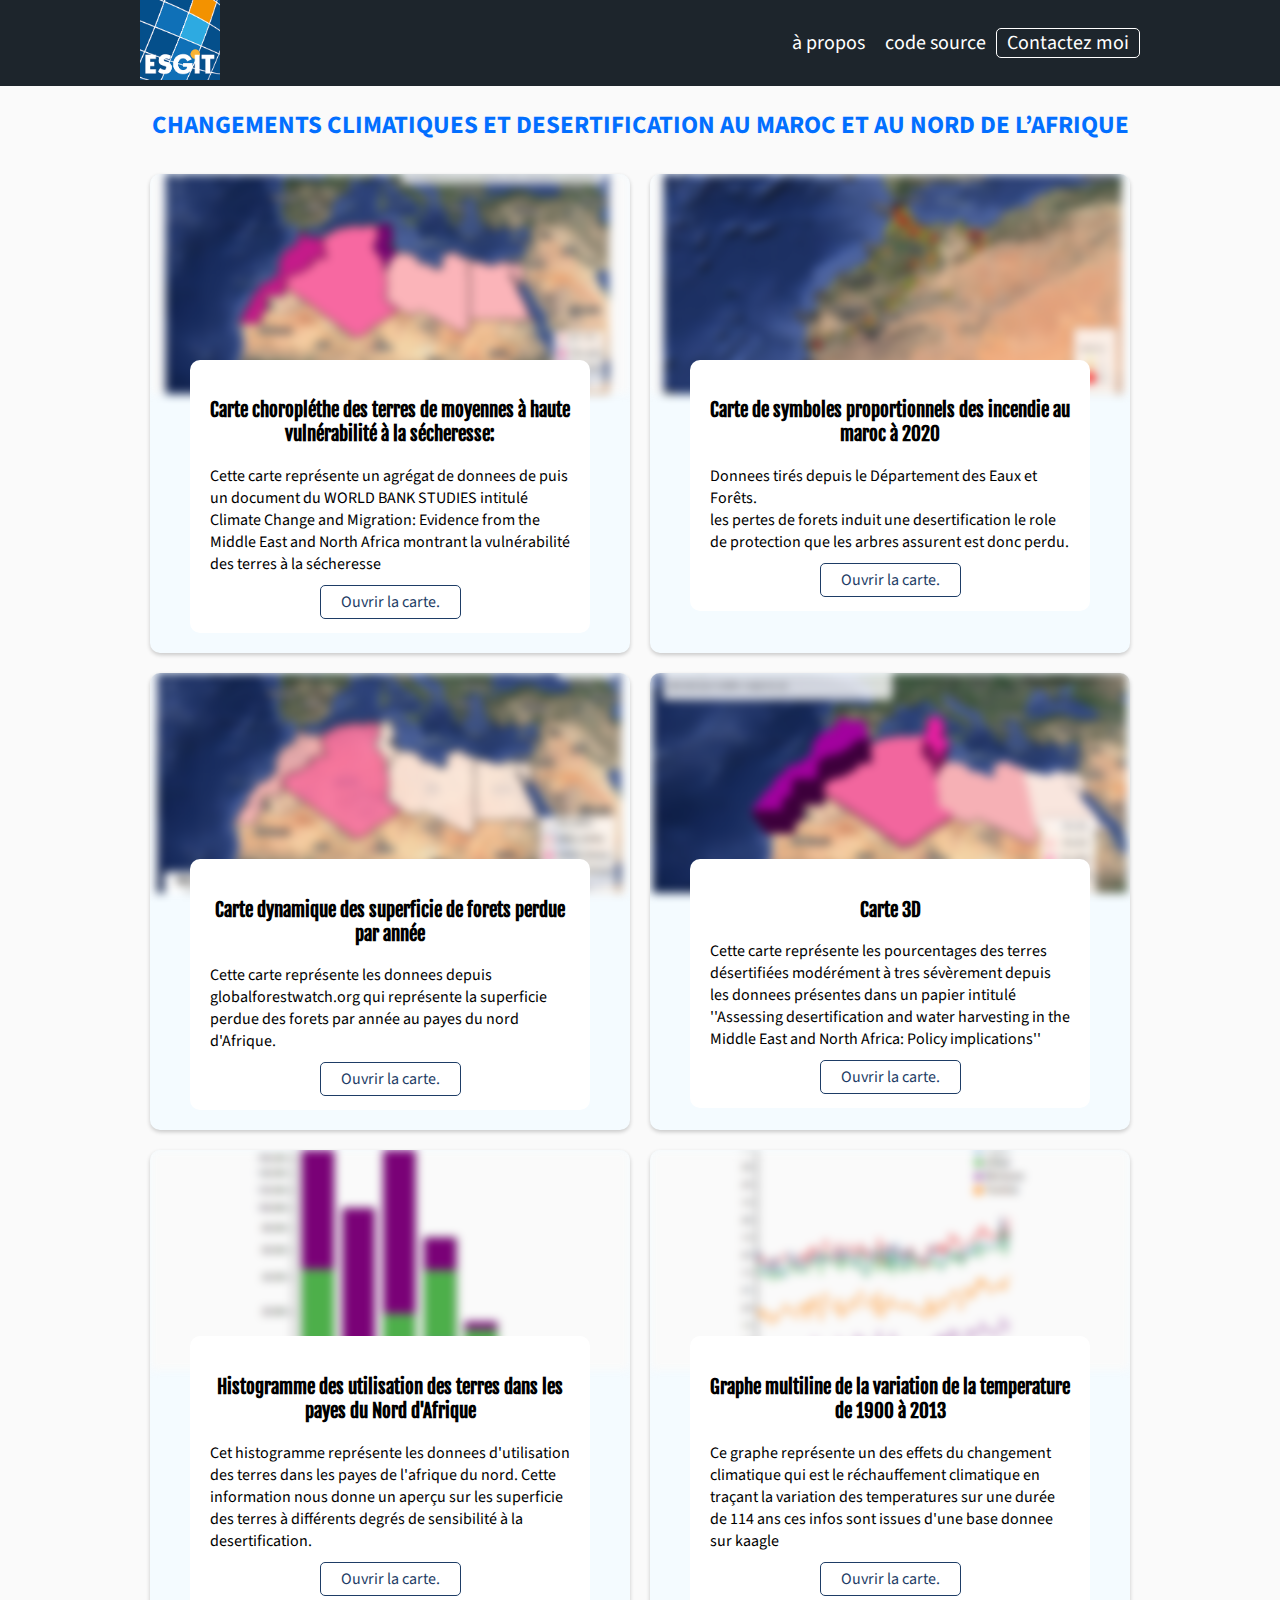
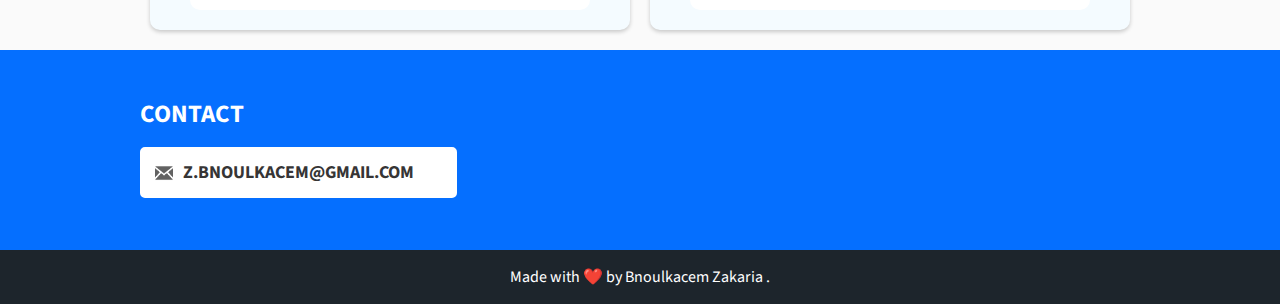
==== index.html @ ed076d4f "more html chinanigans" ====
<!DOCTYPE html>
<html lang="fr">

<head>
  <meta charset="UTF-8">
  <title>changements climatiques au Maroc et au Nord de l’Afrique </title>
  <link rel="icon" type="image/png" href="./images/esgt.png">

  <link href="https://fonts.googleapis.com/css?family=Fjalla+One|Source+Sans+Pro:400,700" rel="stylesheet">
  <link rel="stylesheet" href="css/style.css">
  <meta name="viewport" content="width=device-width, initial-scale=1">
</head>

<body>
  <i class="icon-menu burger-button" id="burger-menu"></i>
  <header class="header">
    <div class="wrapper">
      <figure class="logo"><img src="./images/esgt.png" width="80" height="80" alt="logo esgit"></figure>
      <nav class="menu">
        <ol>
          <li><a class="link" href="#aboutme">à propos </a></li>
          <li><a class="link" href="#portfolio">code source</a></li>
          <li><a class="link contact-button" href="mailto: z.bnoulkacem@gmail.com">Contactez moi</a></li>
        </ol>
      </nav>
    </div>
  </header>
  </section>
  <maps>
    <div class="wrapper">
      <h2 id="maps" class="map-header">changements climatiques et desertification au Maroc et au Nord de l’Afrique</h2>
    </div>
    <section class="map-list">
      <div class="wrapper">
        <article class="map">
          <figure class="map-imageWrapper"><img class="projimg" src="./images/maps/map1.png"
              alt="Carte 1"></figure>
          <div class="map-content">
            <h3 class="map-title">Carte choropléthe des terres de moyennes à haute vulnérabilité à la sécheresse: </h3>
            <p class="map-description">Cette carte représente un agrégat de donnees de puis un document du WORLD BANK STUDIES 
              intitulé Climate Change and Migration: Evidence from the Middle East and North Africa montrant la vulnérabilité des terres à la sécheresse </p>
            <a class="map-link" href="html-pages/map1.html">Ouvrir la carte.</a>
          </div>
        </article>
        <article class="map">
          <figure class="map-imageWrapper"><img class="projimg" src="./images/maps/map2.png"
              alt="Carte 2"></figure>
          <div class="map-content">
            <h3 class="map-title">Carte de symboles proportionnels des incendie au maroc à 2020</h3>
            <p class="map-description">Donnees tirés depuis le Département des Eaux et Forêts.<br> les pertes de forets induit une desertification le role de protection que les arbres
            assurent est donc perdu. </p>
            <a class="map-link" href="html-pages/map2.html">Ouvrir la carte.</a>
          </div>
        </article>
        <article class="map">
          <figure class="map-imageWrapper"><img class="projimg" src="./images/maps/map3.png"
              alt="Carte 3"></figure>
          <div class="map-content">
            <h3 class="map-title">Carte dynamique des superficie de forets perdue par année</h3>
            <p class="map-description">Cette carte représente les donnees depuis globalforestwatch.org qui représente la superficie perdue des forets par année au payes du nord d'Afrique.</p>
            <a class="map-link" href="html-pages/map3.html">Ouvrir la carte.</a>
          </div>
        </article>
        <article class="map">
          <figure class="map-imageWrapper"><img class="projimg" src="./images/maps/map4.png"
              alt="Carte 4"></figure>
          <div class="map-content">
            <h3 class="map-title">Carte 3D</h3>
            <p class="map-description">Cette carte représente les pourcentages des terres désertifiées modérément à tres sévèrement depuis les donnees présentes dans 
              un papier intitulé ''Assessing desertification and water harvesting in the Middle East and North Africa: Policy implications''  </p>
            <a class="map-link" href="html-pages/map4.html">Ouvrir la carte.</a>
          </div>
        </article>
        <article class="map">
          <figure class="map-imageWrapper"><img class="projimg" src="./images/maps/dataviz1.png"
              alt="visualisation des donnees"></figure>
          <div class="map-content">
            <h3 class="map-title">Histogramme des utilisation des terres dans les payes du Nord d'Afrique </h3>
            <p class="map-description">Cet histogramme représente les donnees d'utilisation des terres dans les payes de l'afrique du nord. Cette information nous donne un aperçu sur les superficie des terres à différents degrés de sensibilité à la desertification.</p>
            <a class="map-link" href="html-pages/dataviz1.html">Ouvrir la carte.</a>
          </div>
        </article>
        <article class="map">
          <figure class="map-imageWrapper"><img class="projimg" src="./images/maps/dataviz2.png"
              alt="visualisation des donnees"></figure>
          <div class="map-content">
            <h3 class="map-title">Graphe multiline de la variation de la temperature de 1900 à 2013 </h3>
            <p class="map-description">Ce graphe représente un des effets du changement climatique qui est le réchauffement climatique en traçant la variation des temperatures sur une durée de 114 ans ces infos sont issues d'une base donnee sur kaagle  </p>
            <a class="map-link" href="html-pages/dataviz1.html">Ouvrir la carte.</a>
          </div>
        </article>
      </div>
    </section>
  </maps>
  <!-- external links -->
  <section id="contact" class="contact">
    <div class="wrapper">
      <form action="" class="form-email">
        <h3>Contact</h3>
        <h2>z.bnoulkacem@gmail.com</h2>

      </form>
    </div>
  </section>
  <section id="footer" class="footer">
    
      <div class="wrapper">

        <p>Made with ❤️ by <a href="mailto: z.bnoulkacem@gmail.com">Bnoulkacem Zakaria </a>.</p>
      </div>
  </section>
  
  <script>
    // ce srcript est pour une visualisation sur mobile
    const mobile = window.matchMedia('screen and (max-width: 767px)');
    const menu = document.querySelector('.menu');
    const burgerButton = document.querySelector('#burger-menu');

    mobile.addListener(validation);

    function validation(event) {
      if (event.matches) {
        burgerButton.addEventListener('click', hideShow);
      } else {
        burgerButton.removeEventListener('click', hideShow);
      }
    }
    validation(mobile);

    function hideShow() {
      if (menu.classList.contains('is-active')) {
        menu.classList.remove('is-active');
      } else {
        menu.classList.add('is-active');
      }
    }
  </script>
</body>

</html>
---- css/style.css ----
@font-face {
  font-family: 'icomoon';
  src: url('/fonts/icomoon.eot?htpiok');
  src: url('fonts/icomoon.eot?htpiok#iefix') format('embedded-opentype'),
    url('../fonts/icomoon.ttf?htpiok') format('truetype'),
    url('../fonts/icomoon.woff?htpiok') format('woff'),
    url('../fonts/icomoon.svg?htpiok#icomoon') format('svg');
  font-weight: normal;
  font-style: normal;
}

[class^="icon-"],
[class*=" icon-"] {

  font-family: 'icomoon' !important;
  speak: auto;
  font-style: normal;
  font-weight: normal;
  font-variant: normal;
  text-transform: none;
  line-height: 1;
  -webkit-font-smoothing: antialiased;
  -moz-osx-font-smoothing: grayscale;
}

.axis path,
.axis line {
  fill: none;
  stroke: #000;
  shape-rendering: crispEdges;
}

.x.axis path {
  display: none;
}

.maps-container {
  display: block;
  background-color: #E4E1EB;
  width: 60%;
  height: 100%;
  min-height: 500px;
  margin-left: auto;
  margin-right: auto;
}

.maps-container #map {
  height: 100%;
  min-height: 500px;
}

.data1 {
  display: flex;
  width: 100%;
  justify-content: center;
  align-items: center;
}

.legend i {
  width: 18px;
  height: 18px;
  float: left;
  margin-right: 8px;
  opacity: 0.7;
}


.legend {
  line-height: 18px;
  background-color: rgb(255, 255, 255);

}

.leaflet-bottom.leaflet-left {
  width: 70%;
}

.leaflet-control-container .leaflet-timeline-controls {
  box-sizing: border-box;
  width: 70%;
  margin: 0;
  margin-bottom: 15px;
}

.my-control {
  line-height: 50px;
  text-align: center;
  padding: 6px 8px;
  font: 14px/16px Arial, Helvetica, sans-serif;
  background: rgba(255, 255, 255, 0.8);
  box-shadow: 0 0 15px rgba(0, 0, 0, 0.2);
  border-radius: 5px;
}

.my-control i {
  width: 18px;
  height: 18px;
  float: left;
  margin-right: 8px;
  opacity: 0.7;
  color: 'black';
}

.info {
  padding: 6px 8px;
  font: 14px/16px Arial, Helvetica, sans-serif;
  background: white;
  background: rgba(255, 255, 255, 0.8);
  box-shadow: 0 0 15px rgba(0, 0, 0, 0.2);
  border-radius: 5px;
}

.info h4 {
  margin: 0 0 5px;
  color: #777;
}

.icon-menu:before {
  content: "\e900";
}

body {
  font-family: 'Source Sans Pro', sans-serif;
  margin: 0;
  background: #fafafa;
}

a:link {
  color: white;
  background-color: transparent;
  text-decoration: none;
}

a:visited {
  color: white;
  background-color: transparent;
  text-decoration: none;
}

a:hover {
  color: white;
  background-color: transparent;
  text-decoration: underline;
}

a:active {
  color: grey;
  background-color: transparent;
  text-decoration: underline;
}

h1,
h2,
h3,
h4,
h5,
h6 {
  font-family: 'Fjalla One', 'Times New Roman';
  font-weight: bold;
}

h1 {
  font-size: 40px;
  line-height: 1.5em;
  color: white;
  letter-spacing: -.2px;
  margin: 0;

}

h1 strong {
  color: #026fff;
}

.aboutme {
  display: flex;
  align-items: center;
  justify-content: space-between;
  height: 330px;
  background-color: #1d252c;
  flex-wrap: wrap;

}


h2 {
  text-transform: uppercase;
  color: #026fff;
  font-family: 'Source Sans Pro', sans-serif;
  font-weight: bold;
  font-size: 25px;
}

.project {
  display: flex;
  background: white;
  box-shadow: 0px 2px 4px rgba(0, 0, 0, 0.2);
  border-radius: 5px;
  margin-bottom: 15px;
  padding: 20px;
  justify-content: space-between;
  align-items: center;
  flex-wrap: wrap;
}

.project-tittle {
  font-size: 30px;
  margin-top: 0;
  margin-bottom: 10px;
}

.project-languages,
.project-date,
.project-link {
  margin: 10px 0;
}

.project-description {
  font-size: 18px;
}

.project strong {
  font-family: 'Fjalla One', 'Times New Roman';
}


.project-content {
  width: 50%;
}

.project-imageWrapper {
  width: 50%;
}

.project-imageWrapper img {
  max-width: 100%;
}

.header {
  background-color: #1d252c;
  color: white;
  display: flex;
  justify-content: space-between;
  align-content: center;
  flex-wrap: wrap;
}

ol,
ul {
  margin: 0;
  padding: 0;
  list-style: none;
}

.header ol {
  display: flex;
  flex-direction: row;
}

figure {
  margin: 0;

}

.header a {
  color: white;
  text-decoration: none;
  padding: 0px 10px;
  font-size: 20px;

}

.menu {
  display: flex;
  align-items: center;
}

.contact-button {
  border: 1px solid white;
  border-radius: 5px;
}

.projimg {
  filter: blur(5px) !important
}

.footermap {
  position: absolute;
  left: 0px;
  bottom: 0px;
  background-color: #1d252c;
  display: flex;
  color: white;
  flex-wrap: wrap;
  justify-content: center;
  width: 100%;
  margin: 0px;

}

.footer {
  position: static;
  left: 0px;
  bottom: 0px;
  background-color: #1d252c;
  display: flex;
  color: white;
  flex-wrap: wrap;
  justify-content: center;
  width: 100%;
  margin: 0px;

}

.contact {
  background-color: #056fff;
  color: white;
  height: 200px;
  display: flex;
  align-items: center;
  flex-wrap: wrap;
  justify-content: space-between;
  position: static;
  bottom: 48px;
  width: 100%;
}

.footer a {
  color: white;
}

.map-list {
  display: flex;
  flex-wrap: wrap;
  justify-content: space-between;
  margin: 10px;
}

.map img {
  width: 480px;
  height: 220px;
  object-fit: cover;
}

.map {
  box-shadow: 0px 2px 4px rgba(0, 0, 0, 0.2);
  width: 48%;
  margin: 1%;
  border-radius: 10px;
  flex-shrink: 0;
  overflow: hidden;
  background: #f4fbff;
}

.map-content {
  margin: 20px 40px;
  margin-top: -40px;
  background-color: white;
  position: relative;
  padding: 20px;
  text-align: center;
  border-radius: 10px;
}

.map-description {
  text-align: left;
}

.map-link {
  color: #1e3d66 !important;
  border: 1px solid;
  text-decoration: none;
  padding: 5px 20px;
  border-radius: 5px;
  
}

.map-header {
  margin-left: 0px;
  text-align: center;
}


.social-link {
  display: inline-block;
  width: 70px;
  height: 70px;
  background-size: 70px 70px;
  background-repeat: no-repeat;
  margin: 0px 10px;
}



.form-email h3 {
  font-family: 'Source Sans Pro', sans-serif;
  text-transform: uppercase;
  font-size: 25px;
  margin-bottom: 10px;
  margin-top: 10px;
}

.form-email h2 {
  color: #363535;
  border-color: rgb(255, 255, 255);
  background-color: #ffffff;
  padding: 10px 40px;
  background-image: url('../images/email-icon.png');
  background-repeat: no-repeat;
  background-size: 18px 18px;
  background-position-y: center;
  background-position-x: 12px;
  border-radius: 5px;
  font-size: 18px;
  border-style: solid;
}

.form-email button {
  display: block;
  margin-top: 10px;
  background: transparent;
  color: white;
  padding: 5px 30px;
  border-radius: 5px;
  font-size: 18px;
}

.wrapper {

  max-width: 1000px;

  flex: 1;
  margin: 0 auto;
  display: inherit;
  justify-content: inherit;
  align-content: inherit;
  justify-items: inherit;
  text-align: inherit;
  align-items: inherit;
  height: inherit;
  flex-wrap: inherit;
  box-shadow: inherit;
}

.burger-button {
  width: 50px;
  height: 50px;
  border-radius: 50%;
  background-color: rgba(250, 250, 250, .8);
  display: none;
  line-height: 50px;
  text-align: center;
  position: fixed;
  z-index: 20000;
  left: 5px;
  top: 5px;
  color: #1d252c;
  box-shadow: 0px 2px 4px rgba(0, 0, 0, 0.2);
  font-size: 35px;
}




@media screen and (max-width: 1023px) {
  .wrapper {
    padding: 0 1em;
  }

  .aboutme {
    height: 330px;
    position: relative;
    overflow: hidden;
    justify-content: space-between;

  }

  .aboutme-image {

    z-index: 1;
    height: inherit;

  }

  .portfolio {
    padding: 0;
  }
}

@media screen and (max-width: 895px) {
  .aboutme {
    height: 330px;
    position: relative;
    overflow: hidden;
    justify-content: center;
    text-align: center;
  }

  .aboutme-image {
    position: absolute;
    z-index: 1;
  }

  h1 {
    font-size: 2em;
    z-index: 2;
    margin-top: auto;
  }
}

@media screen and (max-width: 767px) {
  h2 {
    font-size: 1.2em;
    margin: .5em 0;
  }

  .burger-button {
    display: block;
  }

  .menu {
    position: fixed;
    z-index: 10001;
    top: 0;
    left: -100vw;
    width: 100vw;
    height: 100vh;
    background: rgba(27, 36, 44, .9);
    display: flex;
    align-items: center;
    justify-content: center;
    transition: .3s;
  }

  .menu.is-active {
    left: 0;
  }

  .header {
    display: block;
    height: auto;
  }

  .header ol {
    display: block;
  }

  .header ol li {
    height: 50px;
    text-align: center;
  }

  .header a {
    height: 40px;
    font-size: 2em;

  }

  .menu {
    justify-content: center;
  }

  .header .logo {
    text-align: center;
  }

  .project {
    display: block;
  }

  .project-imageWrapper {
    width: auto;
    text-align: center;
  }

  .project-content {
    width: auto;
    /* font-size: 2em; */
  }

  .project-languages,
  .project-date,
  .project-link {
    margin: .4em 0;
  }

  .project-tittle {
    font-size: 1.5em;
    margin-bottom: .3em;
  }

  .project-link {
    font-size: 1em;
  }

  .project-languages {
    font-size: .7em;
  }

  .project-date {
    font-size: 1em;
  }

  .project-description {
    font-size: 1em;
  }

  .map-description {
    font-size: 1em;
  }

  .map {
    width: auto;
    flex-shrink: initial;
  }

  .map img {
    width: 100%;
  }
}

@media screen and (max-width: 673px) {
  .contact {
    height: auto;
    padding: 1em 0;
    text-align: center;
    display: block;
  }

  .form-email button {
    font-size: 18px;
    margin: 1em auto;
  }
}

@media screen and (max-width: 480px) {

  .map-content {
    margin: -2em .8em .8em;
    padding: 1em;
  }

  .form-email h3 {
    margin-top: 0;
  }

  .footer {
    display: block;
    text-align: center;
    border: 1px solid transparent;

  }

  h1 {
    font-size: 1.5em;
  }
}

@media screen and (max-width: 401px) {
  .social-link {
    display: inline-block;
    width: 55px;
    height: 55px;

    background-size: 100%;
    background-repeat: no-repeat;
    margin: 0px 5px;
  }
}

@media screen and (max-width: 320px) {
  h1 {
    font-size: 1.1em;
    padding: 0;
  }
}
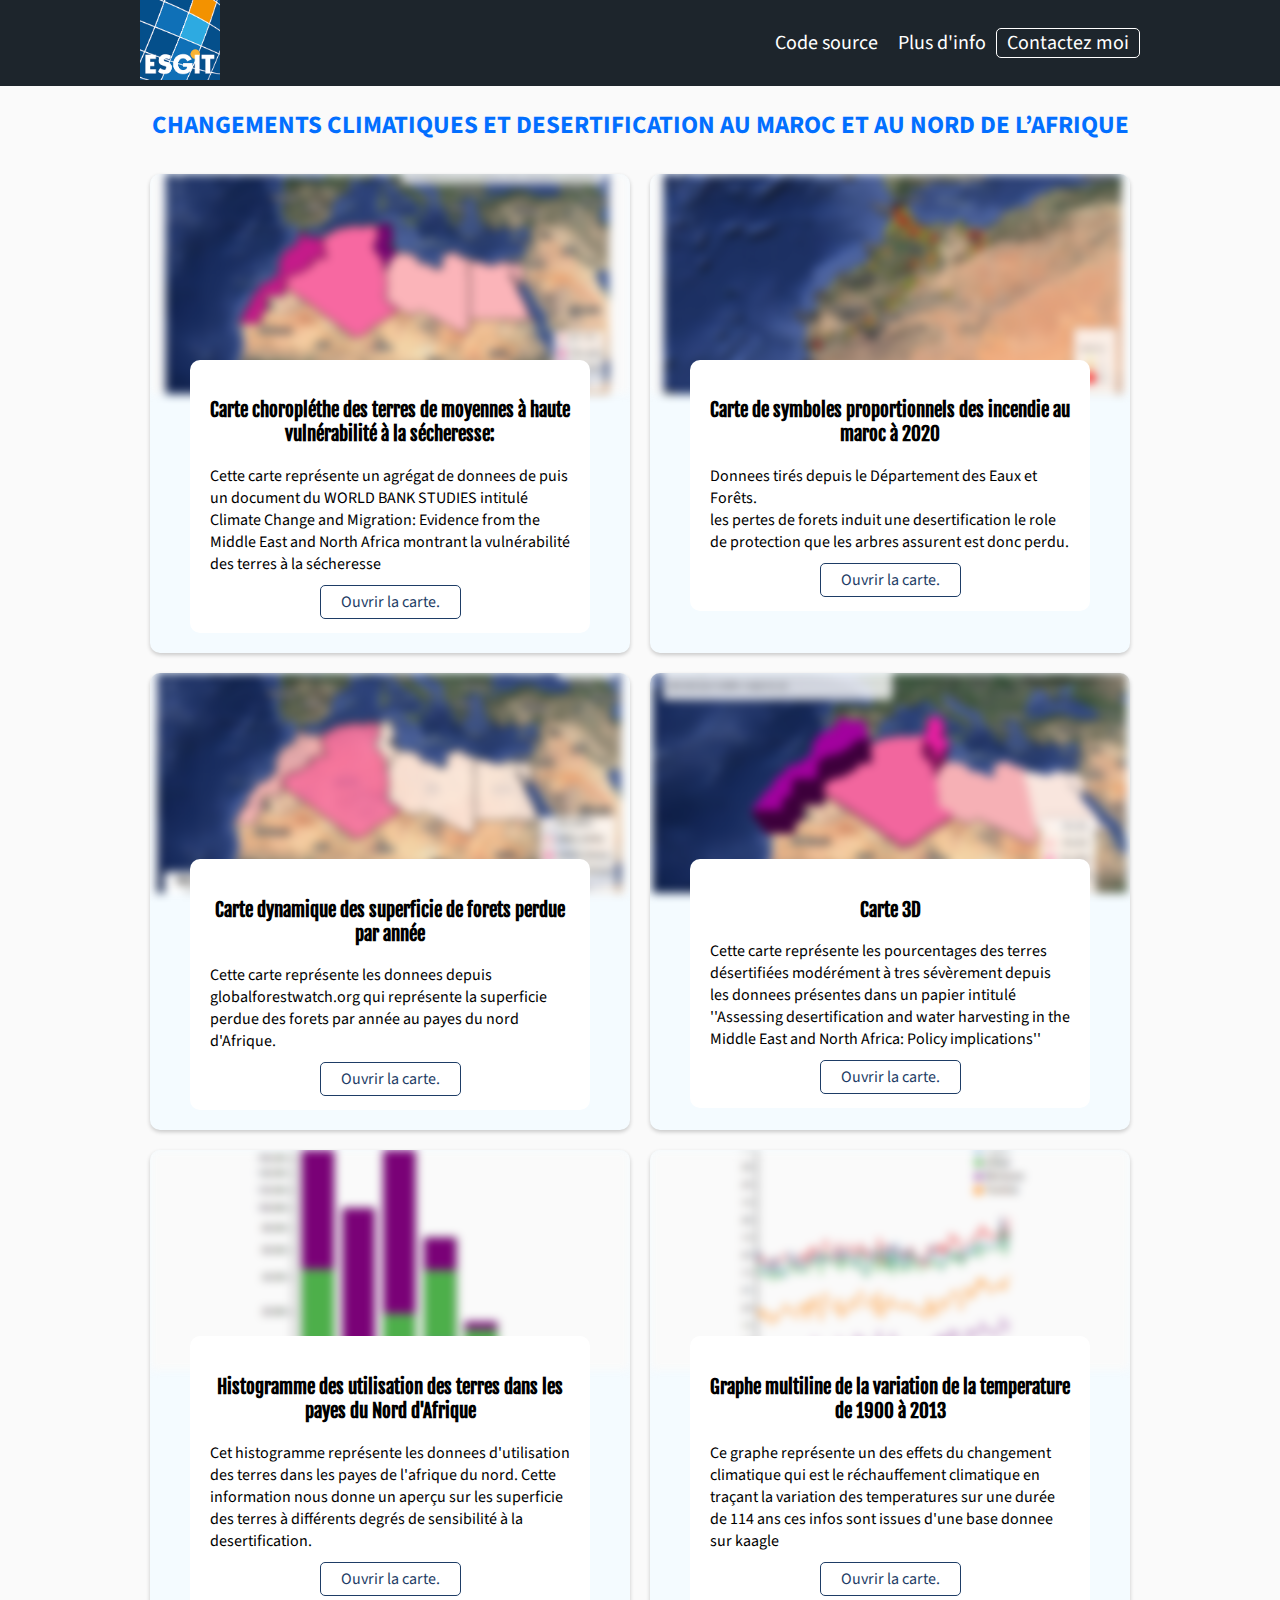
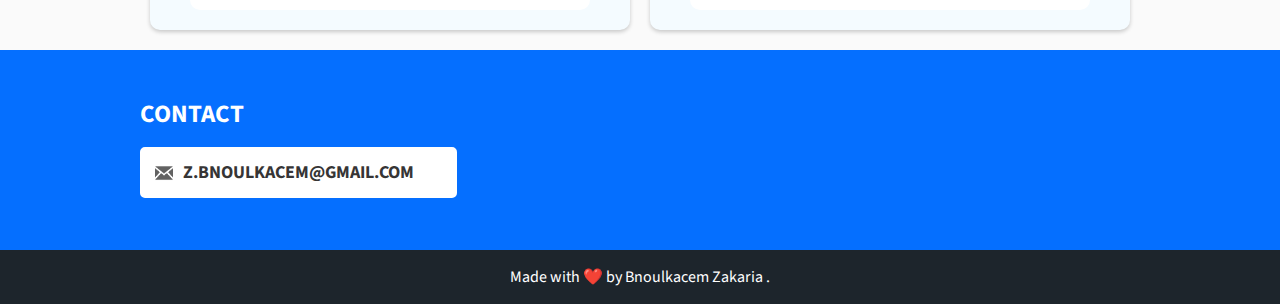
==== commit 05c0a804: "minor ui changes" ====
--- a/index.html
+++ b/index.html
@@ -18,8 +18,8 @@
       <figure class="logo"><img src="./images/esgt.png" width="80" height="80" alt="logo esgit"></figure>
       <nav class="menu">
         <ol>
-          <li><a class="link" href="#aboutme">à propos </a></li>
-          <li><a class="link" href="#portfolio">code source</a></li>
+          <li><a class="link" href="https://github.com/zakbnou/Changementclim">Code source</a></li>
+          <li><a class="link" href="https://fr.wikipedia.org/wiki/D%C3%A9sertification#:~:text=Ses%20effets%2C%20qui%20r%C3%A9sultent%20d,en%20cause%20de%20la%20d%C3%A9sertification."> Plus d'info </a></li>
           <li><a class="link contact-button" href="mailto: z.bnoulkacem@gmail.com">Contactez moi</a></li>
         </ol>
       </nav>
@@ -86,7 +86,7 @@
           <div class="map-content">
             <h3 class="map-title">Graphe multiline de la variation de la temperature de 1900 à 2013 </h3>
             <p class="map-description">Ce graphe représente un des effets du changement climatique qui est le réchauffement climatique en traçant la variation des temperatures sur une durée de 114 ans ces infos sont issues d'une base donnee sur kaagle  </p>
-            <a class="map-link" href="html-pages/dataviz1.html">Ouvrir la carte.</a>
+            <a class="map-link" href="html-pages/dataviz2.html">Ouvrir la carte.</a>
           </div>
         </article>
       </div>
--- a/css/style.css
+++ b/css/style.css
@@ -347,7 +347,7 @@
   width: 48%;
   margin: 1%;
   border-radius: 10px;
-  flex-shrink: 0;
+  flex-shrink: 1;
   overflow: hidden;
   background: #f4fbff;
 }
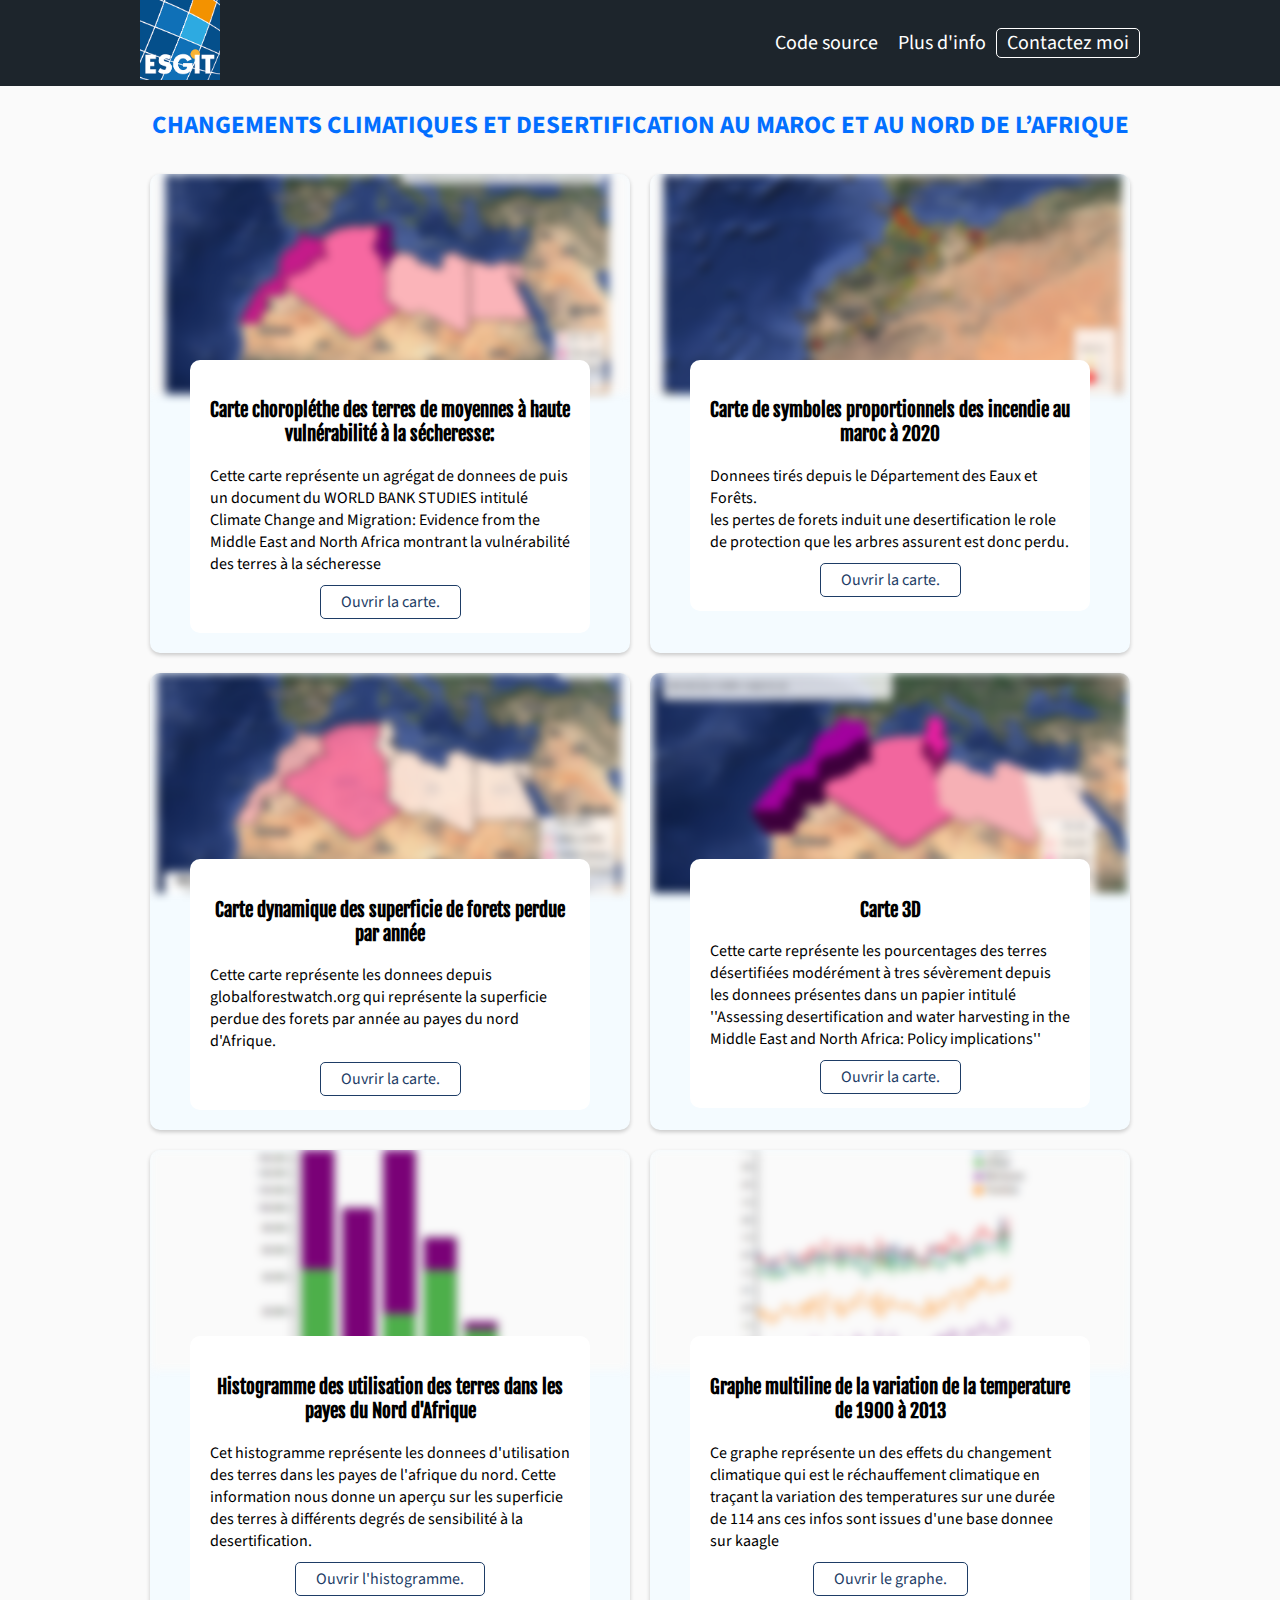
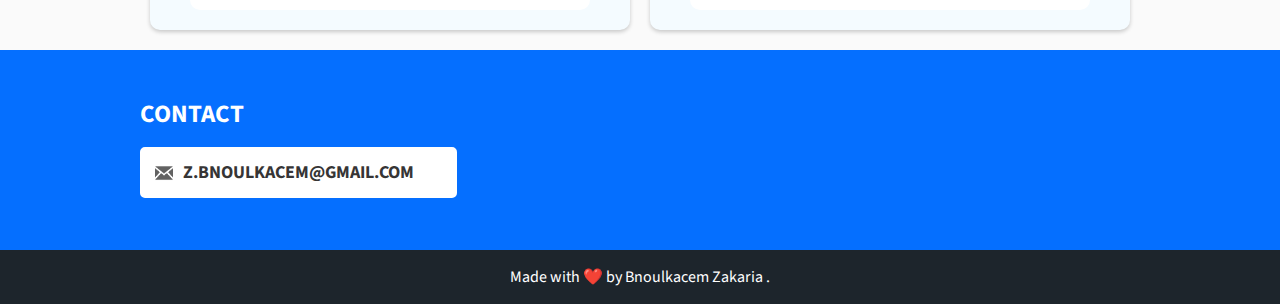
==== commit e7667269: "ui mods" ====
--- a/index.html
+++ b/index.html
@@ -77,7 +77,7 @@
           <div class="map-content">
             <h3 class="map-title">Histogramme des utilisation des terres dans les payes du Nord d'Afrique </h3>
             <p class="map-description">Cet histogramme représente les donnees d'utilisation des terres dans les payes de l'afrique du nord. Cette information nous donne un aperçu sur les superficie des terres à différents degrés de sensibilité à la desertification.</p>
-            <a class="map-link" href="html-pages/dataviz1.html">Ouvrir la carte.</a>
+            <a class="map-link" href="html-pages/dataviz1.html">Ouvrir l'histogramme.</a>
           </div>
         </article>
         <article class="map">
@@ -86,7 +86,7 @@
           <div class="map-content">
             <h3 class="map-title">Graphe multiline de la variation de la temperature de 1900 à 2013 </h3>
             <p class="map-description">Ce graphe représente un des effets du changement climatique qui est le réchauffement climatique en traçant la variation des temperatures sur une durée de 114 ans ces infos sont issues d'une base donnee sur kaagle  </p>
-            <a class="map-link" href="html-pages/dataviz2.html">Ouvrir la carte.</a>
+            <a class="map-link" href="html-pages/dataviz2.html">Ouvrir le graphe.</a>
           </div>
         </article>
       </div>
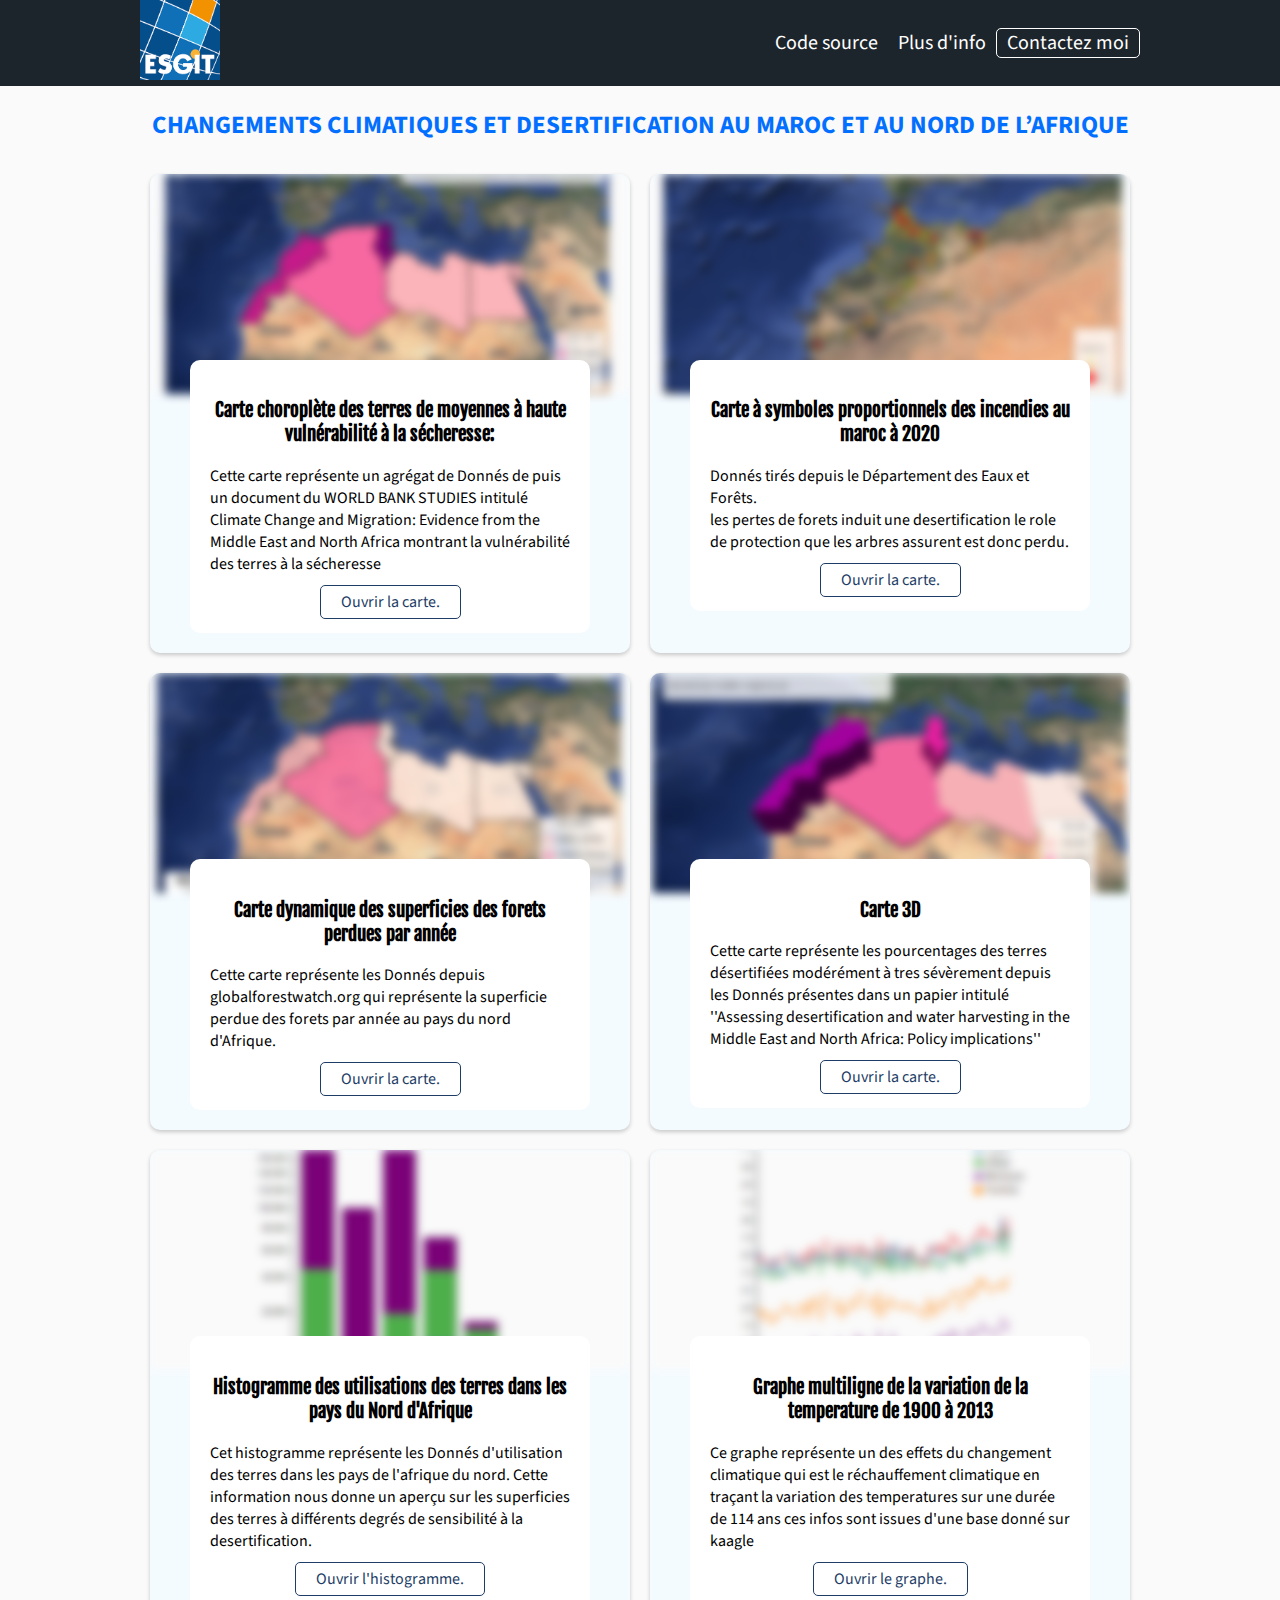
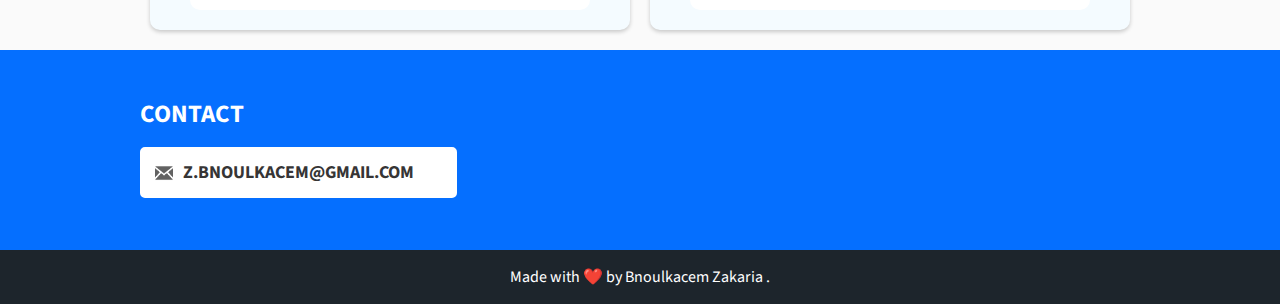
==== commit ec0ac0ca: "orthographe 1" ====
--- a/index.html
+++ b/index.html
@@ -36,8 +36,8 @@
           <figure class="map-imageWrapper"><img class="projimg" src="./images/maps/map1.png"
               alt="Carte 1"></figure>
           <div class="map-content">
-            <h3 class="map-title">Carte choropléthe des terres de moyennes à haute vulnérabilité à la sécheresse: </h3>
-            <p class="map-description">Cette carte représente un agrégat de donnees de puis un document du WORLD BANK STUDIES 
+            <h3 class="map-title">Carte choroplète des terres de moyennes à haute vulnérabilité à la sécheresse: </h3>
+            <p class="map-description">Cette carte représente un agrégat de Donnés de puis un document du WORLD BANK STUDIES 
               intitulé Climate Change and Migration: Evidence from the Middle East and North Africa montrant la vulnérabilité des terres à la sécheresse </p>
             <a class="map-link" href="html-pages/map1.html">Ouvrir la carte.</a>
           </div>
@@ -46,8 +46,8 @@
           <figure class="map-imageWrapper"><img class="projimg" src="./images/maps/map2.png"
               alt="Carte 2"></figure>
           <div class="map-content">
-            <h3 class="map-title">Carte de symboles proportionnels des incendie au maroc à 2020</h3>
-            <p class="map-description">Donnees tirés depuis le Département des Eaux et Forêts.<br> les pertes de forets induit une desertification le role de protection que les arbres
+            <h3 class="map-title">Carte à symboles proportionnels des incendies au maroc à 2020</h3>
+            <p class="map-description">Donnés tirés depuis le Département des Eaux et Forêts.<br> les pertes de forets induit une desertification le role de protection que les arbres
             assurent est donc perdu. </p>
             <a class="map-link" href="html-pages/map2.html">Ouvrir la carte.</a>
           </div>
@@ -56,8 +56,8 @@
           <figure class="map-imageWrapper"><img class="projimg" src="./images/maps/map3.png"
               alt="Carte 3"></figure>
           <div class="map-content">
-            <h3 class="map-title">Carte dynamique des superficie de forets perdue par année</h3>
-            <p class="map-description">Cette carte représente les donnees depuis globalforestwatch.org qui représente la superficie perdue des forets par année au payes du nord d'Afrique.</p>
+            <h3 class="map-title">Carte dynamique des superficies des forets perdues par année</h3>
+            <p class="map-description">Cette carte représente les Donnés depuis globalforestwatch.org qui représente la superficie perdue des forets par année au pays du nord d'Afrique.</p>
             <a class="map-link" href="html-pages/map3.html">Ouvrir la carte.</a>
           </div>
         </article>
@@ -66,26 +66,26 @@
               alt="Carte 4"></figure>
           <div class="map-content">
             <h3 class="map-title">Carte 3D</h3>
-            <p class="map-description">Cette carte représente les pourcentages des terres désertifiées modérément à tres sévèrement depuis les donnees présentes dans 
+            <p class="map-description">Cette carte représente les pourcentages des terres désertifiées modérément à tres sévèrement depuis les Donnés présentes dans 
               un papier intitulé ''Assessing desertification and water harvesting in the Middle East and North Africa: Policy implications''  </p>
             <a class="map-link" href="html-pages/map4.html">Ouvrir la carte.</a>
           </div>
         </article>
         <article class="map">
           <figure class="map-imageWrapper"><img class="projimg" src="./images/maps/dataviz1.png"
-              alt="visualisation des donnees"></figure>
+              alt="visualisation des Donnés"></figure>
           <div class="map-content">
-            <h3 class="map-title">Histogramme des utilisation des terres dans les payes du Nord d'Afrique </h3>
-            <p class="map-description">Cet histogramme représente les donnees d'utilisation des terres dans les payes de l'afrique du nord. Cette information nous donne un aperçu sur les superficie des terres à différents degrés de sensibilité à la desertification.</p>
+            <h3 class="map-title">Histogramme des utilisations des terres dans les pays du Nord d'Afrique </h3>
+            <p class="map-description">Cet histogramme représente les Donnés d'utilisation des terres dans les pays de l'afrique du nord. Cette information nous donne un aperçu sur les superficies des terres à différents degrés de sensibilité à la desertification.</p>
             <a class="map-link" href="html-pages/dataviz1.html">Ouvrir l'histogramme.</a>
           </div>
         </article>
         <article class="map">
           <figure class="map-imageWrapper"><img class="projimg" src="./images/maps/dataviz2.png"
-              alt="visualisation des donnees"></figure>
+              alt="visualisation des Donnés"></figure>
           <div class="map-content">
-            <h3 class="map-title">Graphe multiline de la variation de la temperature de 1900 à 2013 </h3>
-            <p class="map-description">Ce graphe représente un des effets du changement climatique qui est le réchauffement climatique en traçant la variation des temperatures sur une durée de 114 ans ces infos sont issues d'une base donnee sur kaagle  </p>
+            <h3 class="map-title">Graphe multiligne de la variation de la temperature de 1900 à 2013 </h3>
+            <p class="map-description">Ce graphe représente un des effets du changement climatique qui est le réchauffement climatique en traçant la variation des temperatures sur une durée de 114 ans ces infos sont issues d'une base donné sur kaagle  </p>
             <a class="map-link" href="html-pages/dataviz2.html">Ouvrir le graphe.</a>
           </div>
         </article>
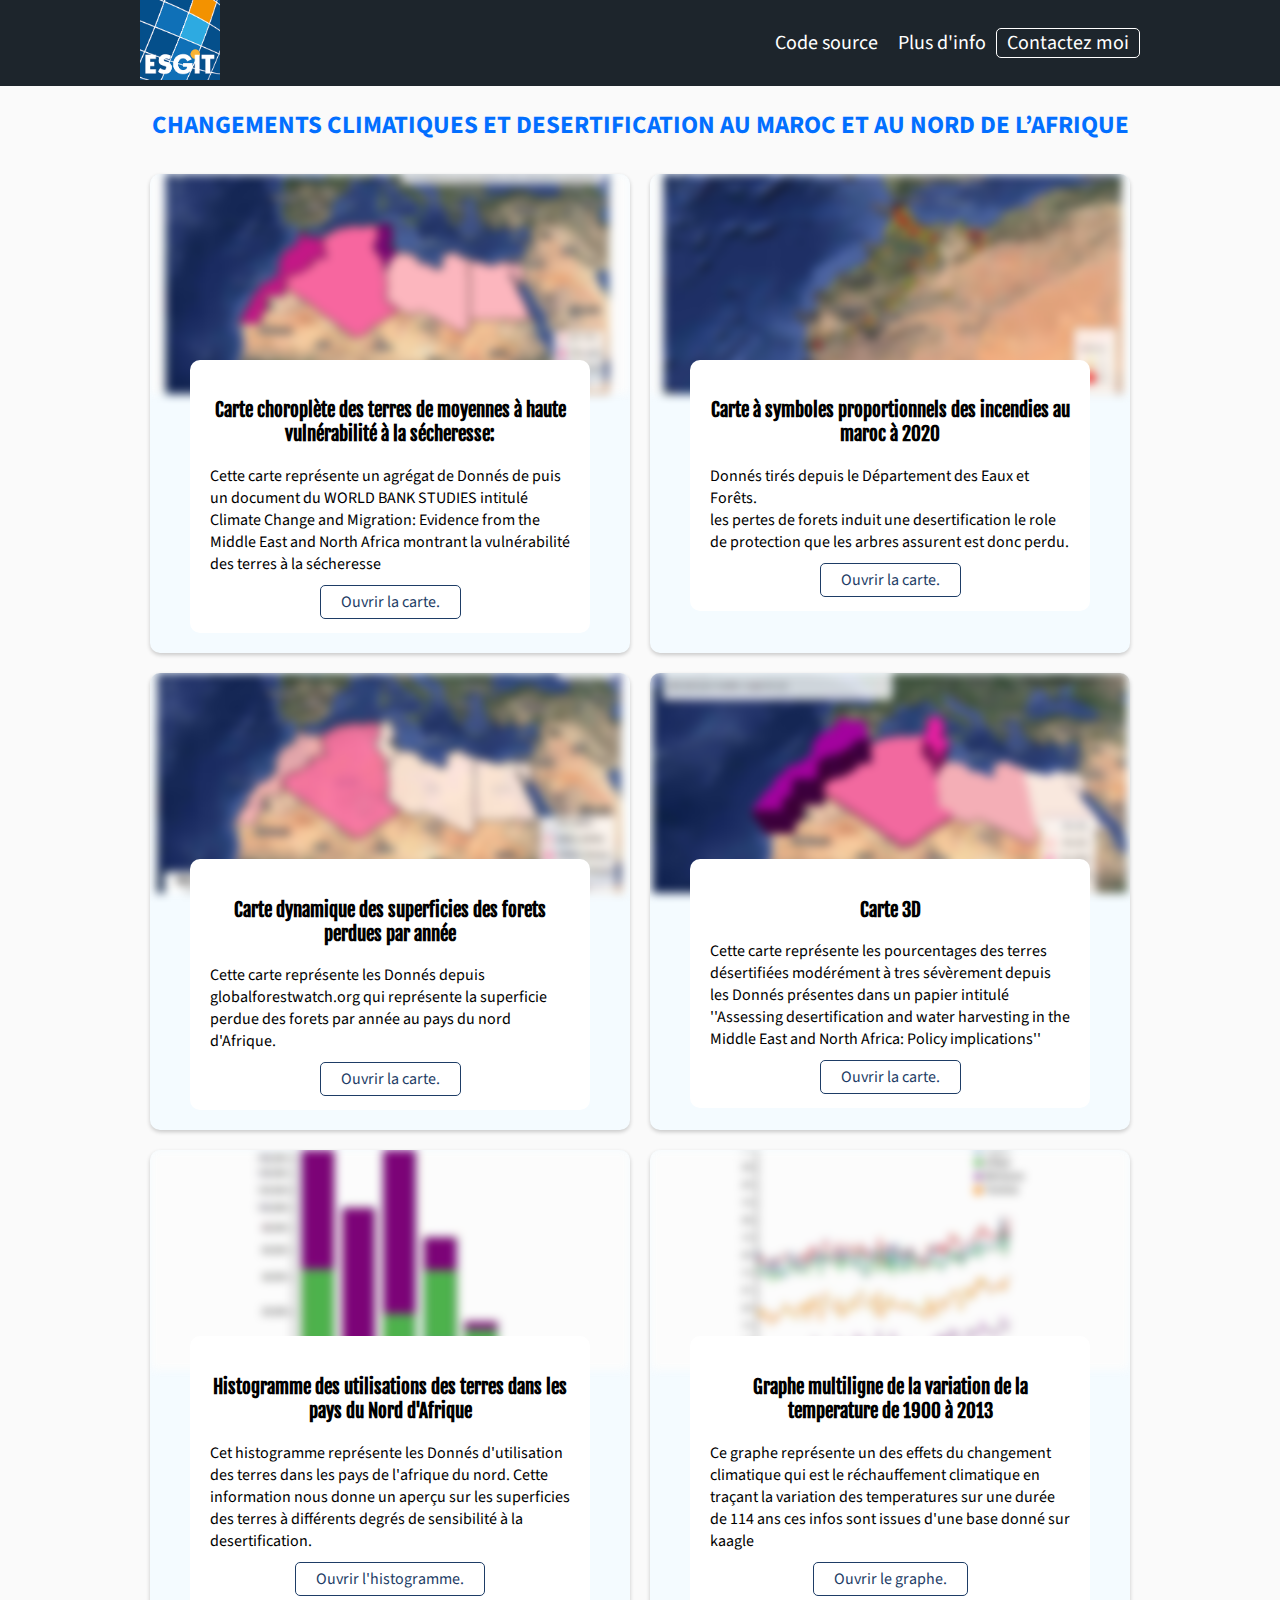
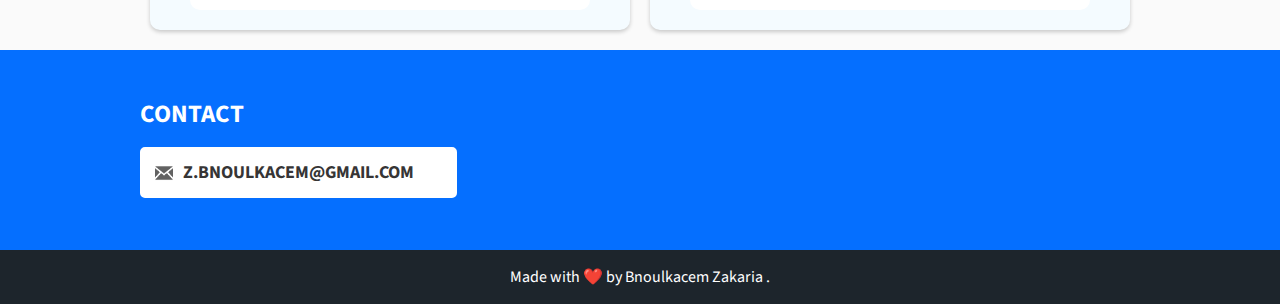
==== commit a57b97e7: "comression for improved performance" ====
--- a/index.html
+++ b/index.html
@@ -33,7 +33,7 @@
     <section class="map-list">
       <div class="wrapper">
         <article class="map">
-          <figure class="map-imageWrapper"><img class="projimg" src="./images/maps/map1.png"
+          <figure class="map-imageWrapper"><img class="projimg" src="./images/maps/map1.jpg"
               alt="Carte 1"></figure>
           <div class="map-content">
             <h3 class="map-title">Carte choroplète des terres de moyennes à haute vulnérabilité à la sécheresse: </h3>
@@ -43,7 +43,7 @@
           </div>
         </article>
         <article class="map">
-          <figure class="map-imageWrapper"><img class="projimg" src="./images/maps/map2.png"
+          <figure class="map-imageWrapper"><img class="projimg" src="./images/maps/map2.jpg"
               alt="Carte 2"></figure>
           <div class="map-content">
             <h3 class="map-title">Carte à symboles proportionnels des incendies au maroc à 2020</h3>
@@ -53,7 +53,7 @@
           </div>
         </article>
         <article class="map">
-          <figure class="map-imageWrapper"><img class="projimg" src="./images/maps/map3.png"
+          <figure class="map-imageWrapper"><img class="projimg" src="./images/maps/map3.jpg"
               alt="Carte 3"></figure>
           <div class="map-content">
             <h3 class="map-title">Carte dynamique des superficies des forets perdues par année</h3>
@@ -62,7 +62,7 @@
           </div>
         </article>
         <article class="map">
-          <figure class="map-imageWrapper"><img class="projimg" src="./images/maps/map4.png"
+          <figure class="map-imageWrapper"><img class="projimg" src="./images/maps/map4.jpg"
               alt="Carte 4"></figure>
           <div class="map-content">
             <h3 class="map-title">Carte 3D</h3>
@@ -72,7 +72,7 @@
           </div>
         </article>
         <article class="map">
-          <figure class="map-imageWrapper"><img class="projimg" src="./images/maps/dataviz1.png"
+          <figure class="map-imageWrapper"><img class="projimg" src="./images/maps/dataviz1.jpg"
               alt="visualisation des Donnés"></figure>
           <div class="map-content">
             <h3 class="map-title">Histogramme des utilisations des terres dans les pays du Nord d'Afrique </h3>
@@ -81,7 +81,7 @@
           </div>
         </article>
         <article class="map">
-          <figure class="map-imageWrapper"><img class="projimg" src="./images/maps/dataviz2.png"
+          <figure class="map-imageWrapper"><img class="projimg" src="./images/maps/dataviz2.jpg"
               alt="visualisation des Donnés"></figure>
           <div class="map-content">
             <h3 class="map-title">Graphe multiligne de la variation de la temperature de 1900 à 2013 </h3>
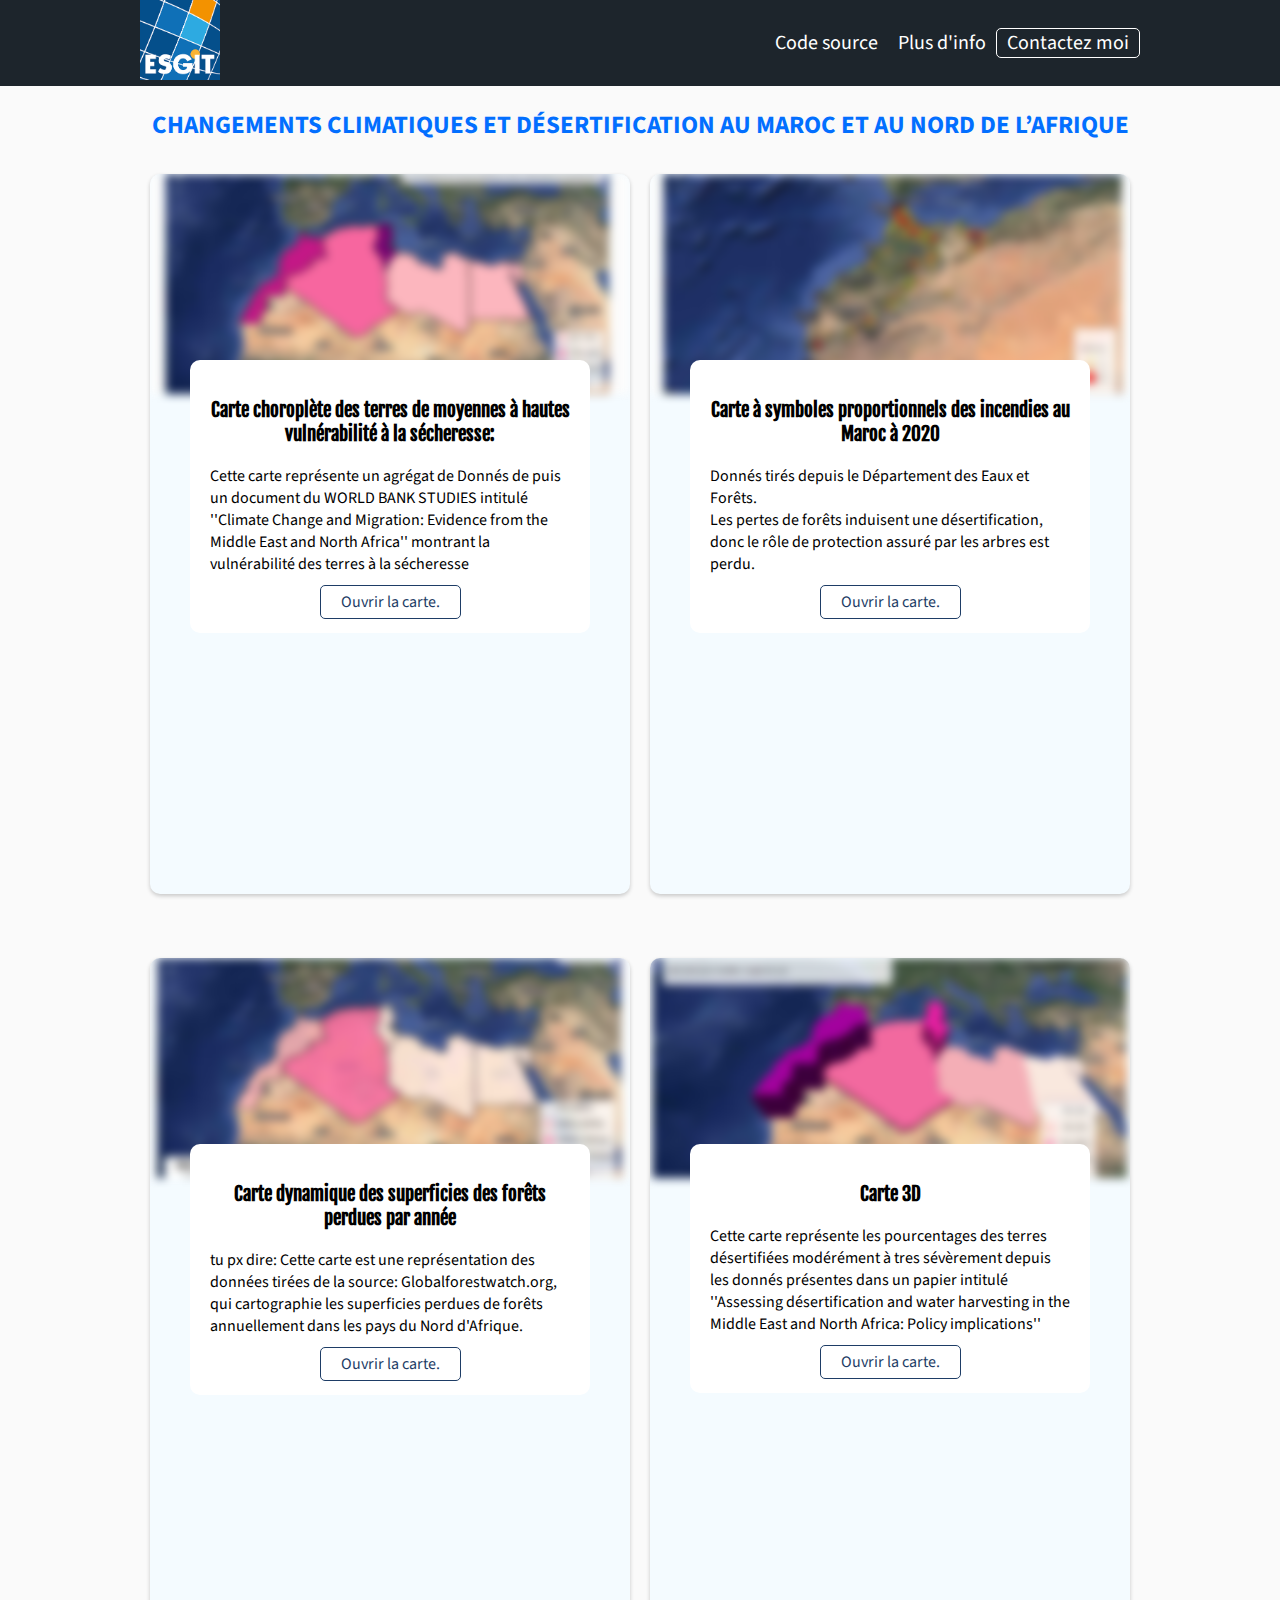
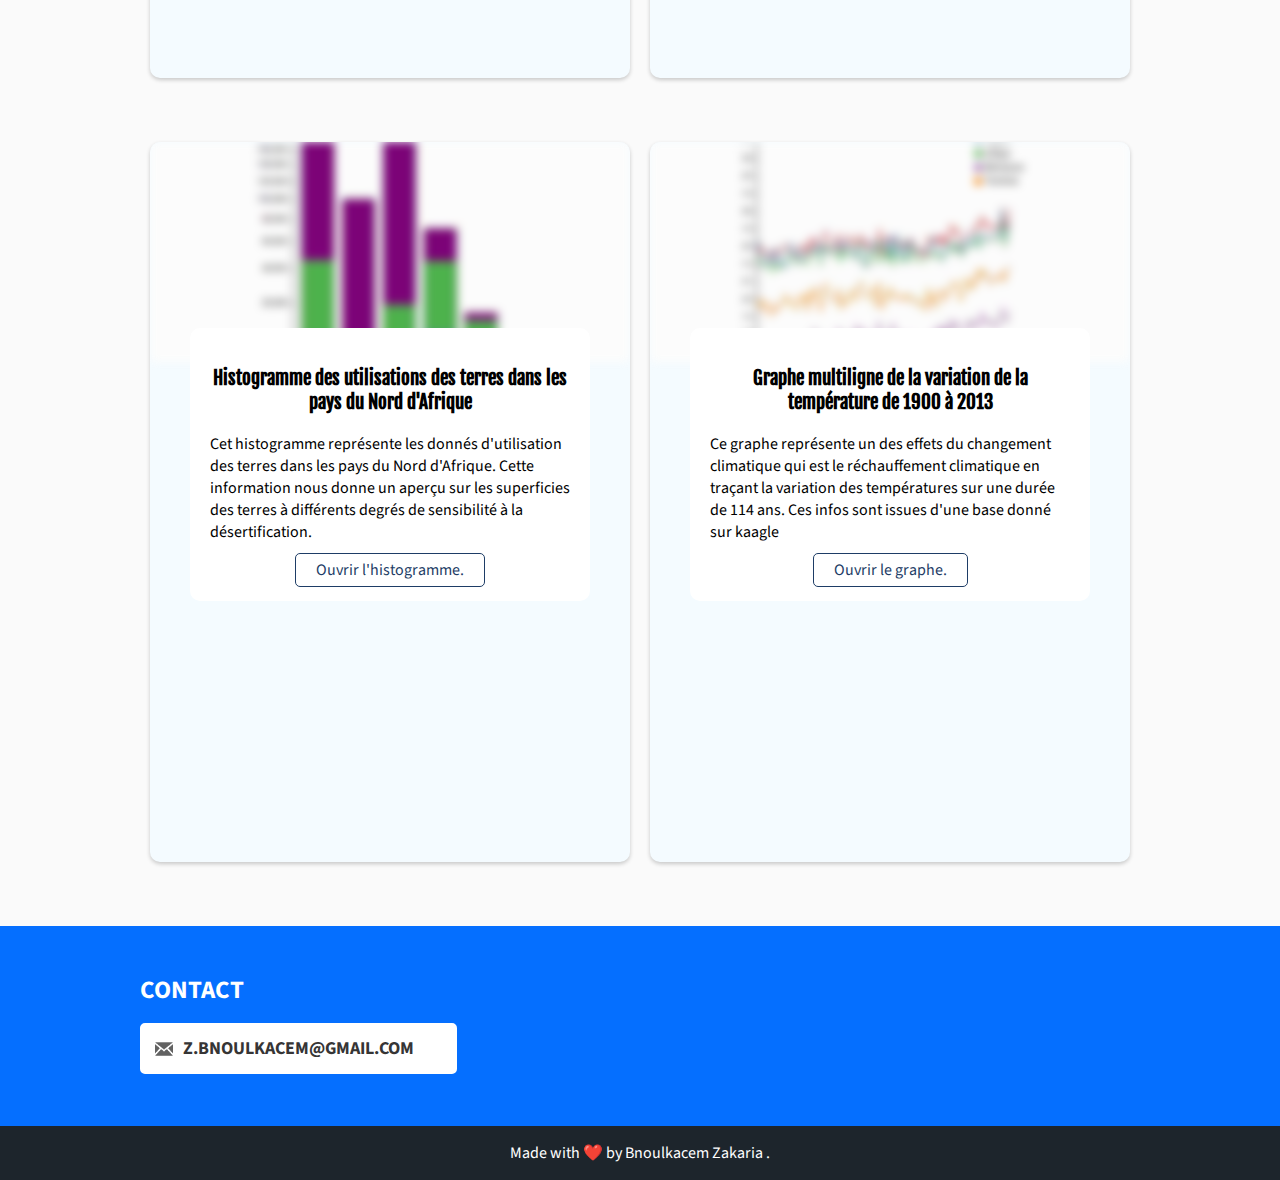
==== commit 223c3d1b: "thanks to amal for the spell corrections" ====
--- a/index.html
+++ b/index.html
@@ -3,6 +3,9 @@
 
 <head>
   <meta charset="UTF-8">
+  <meta name="description" content="changements climatiques au Maroc et au Nord de l’Afrique">
+  <meta name="keywords" content="IAV Hassan II, Climate change, Climat, désertification, Forets, Afrique du nord, Maghreb, Maroc,Morocco">
+  <meta name="author" content="Bnoulkacem Zakaria">
   <title>changements climatiques au Maroc et au Nord de l’Afrique </title>
   <link rel="icon" type="image/png" href="./images/esgt.png">
 
@@ -28,7 +31,7 @@
   </section>
   <maps>
     <div class="wrapper">
-      <h2 id="maps" class="map-header">changements climatiques et desertification au Maroc et au Nord de l’Afrique</h2>
+      <h2 id="maps" class="map-header">changements climatiques et désertification au Maroc et au Nord de l’Afrique</h2>
     </div>
     <section class="map-list">
       <div class="wrapper">
@@ -36,9 +39,9 @@
           <figure class="map-imageWrapper"><img class="projimg" src="./images/maps/map1.jpg"
               alt="Carte 1"></figure>
           <div class="map-content">
-            <h3 class="map-title">Carte choroplète des terres de moyennes à haute vulnérabilité à la sécheresse: </h3>
+            <h3 class="map-title">Carte choroplète des terres de moyennes à hautes vulnérabilité à la sécheresse: </h3>
             <p class="map-description">Cette carte représente un agrégat de Donnés de puis un document du WORLD BANK STUDIES 
-              intitulé Climate Change and Migration: Evidence from the Middle East and North Africa montrant la vulnérabilité des terres à la sécheresse </p>
+              intitulé ''Climate Change and Migration: Evidence from the Middle East and North Africa'' montrant la vulnérabilité des terres à la sécheresse </p>
             <a class="map-link" href="html-pages/map1.html">Ouvrir la carte.</a>
           </div>
         </article>
@@ -46,9 +49,8 @@
           <figure class="map-imageWrapper"><img class="projimg" src="./images/maps/map2.jpg"
               alt="Carte 2"></figure>
           <div class="map-content">
-            <h3 class="map-title">Carte à symboles proportionnels des incendies au maroc à 2020</h3>
-            <p class="map-description">Donnés tirés depuis le Département des Eaux et Forêts.<br> les pertes de forets induit une desertification le role de protection que les arbres
-            assurent est donc perdu. </p>
+            <h3 class="map-title">Carte à symboles proportionnels des incendies au Maroc à 2020</h3>
+            <p class="map-description">Donnés tirés depuis le Département des Eaux et Forêts.<br> Les pertes de forêts induisent une désertification, donc le rôle de protection assuré par les arbres est perdu. </p>
             <a class="map-link" href="html-pages/map2.html">Ouvrir la carte.</a>
           </div>
         </article>
@@ -56,8 +58,8 @@
           <figure class="map-imageWrapper"><img class="projimg" src="./images/maps/map3.jpg"
               alt="Carte 3"></figure>
           <div class="map-content">
-            <h3 class="map-title">Carte dynamique des superficies des forets perdues par année</h3>
-            <p class="map-description">Cette carte représente les Donnés depuis globalforestwatch.org qui représente la superficie perdue des forets par année au pays du nord d'Afrique.</p>
+            <h3 class="map-title">Carte dynamique des superficies des forêts perdues par année</h3>
+            <p class="map-description">tu px dire: Cette carte est une représentation des données tirées de la source: Globalforestwatch.org, qui cartographie les superficies perdues de forêts annuellement dans les pays du Nord d'Afrique.</p>
             <a class="map-link" href="html-pages/map3.html">Ouvrir la carte.</a>
           </div>
         </article>
@@ -66,8 +68,8 @@
               alt="Carte 4"></figure>
           <div class="map-content">
             <h3 class="map-title">Carte 3D</h3>
-            <p class="map-description">Cette carte représente les pourcentages des terres désertifiées modérément à tres sévèrement depuis les Donnés présentes dans 
-              un papier intitulé ''Assessing desertification and water harvesting in the Middle East and North Africa: Policy implications''  </p>
+            <p class="map-description">Cette carte représente les pourcentages des terres désertifiées modérément à tres sévèrement depuis les donnés présentes dans 
+              un papier intitulé ''Assessing désertification and water harvesting in the Middle East and North Africa: Policy implications''  </p>
             <a class="map-link" href="html-pages/map4.html">Ouvrir la carte.</a>
           </div>
         </article>
@@ -76,7 +78,7 @@
               alt="visualisation des Donnés"></figure>
           <div class="map-content">
             <h3 class="map-title">Histogramme des utilisations des terres dans les pays du Nord d'Afrique </h3>
-            <p class="map-description">Cet histogramme représente les Donnés d'utilisation des terres dans les pays de l'afrique du nord. Cette information nous donne un aperçu sur les superficies des terres à différents degrés de sensibilité à la desertification.</p>
+            <p class="map-description">Cet histogramme représente les donnés d'utilisation des terres dans les pays du Nord d'Afrique. Cette information nous donne un aperçu sur les superficies des terres à différents degrés de sensibilité à la désertification.</p>
             <a class="map-link" href="html-pages/dataviz1.html">Ouvrir l'histogramme.</a>
           </div>
         </article>
@@ -84,8 +86,8 @@
           <figure class="map-imageWrapper"><img class="projimg" src="./images/maps/dataviz2.jpg"
               alt="visualisation des Donnés"></figure>
           <div class="map-content">
-            <h3 class="map-title">Graphe multiligne de la variation de la temperature de 1900 à 2013 </h3>
-            <p class="map-description">Ce graphe représente un des effets du changement climatique qui est le réchauffement climatique en traçant la variation des temperatures sur une durée de 114 ans ces infos sont issues d'une base donné sur kaagle  </p>
+            <h3 class="map-title">Graphe multiligne de la variation de la température de 1900 à 2013 </h3>
+            <p class="map-description">Ce graphe représente un des effets du changement climatique qui est le réchauffement climatique en traçant la variation des températures sur une durée de 114 ans. Ces infos sont issues d'une base donné sur kaagle  </p>
             <a class="map-link" href="html-pages/dataviz2.html">Ouvrir le graphe.</a>
           </div>
         </article>
--- a/css/style.css
+++ b/css/style.css
@@ -47,6 +47,7 @@
 .maps-container #map {
   height: 100%;
   min-height: 500px;
+  margin-bottom: 54px;
 }
 
 .data1 {
@@ -297,6 +298,10 @@
   margin: 0px;
 
 }
+html {
+  position: relative;
+  min-height: 100%;
+}
 
 .footer {
   position: static;
@@ -345,11 +350,13 @@
 .map {
   box-shadow: 0px 2px 4px rgba(0, 0, 0, 0.2);
   width: 48%;
+  height: 80vh;
   margin: 1%;
   border-radius: 10px;
   flex-shrink: 1;
   overflow: hidden;
   background: #f4fbff;
+  margin-bottom: 54px;
 }
 
 .map-content {
